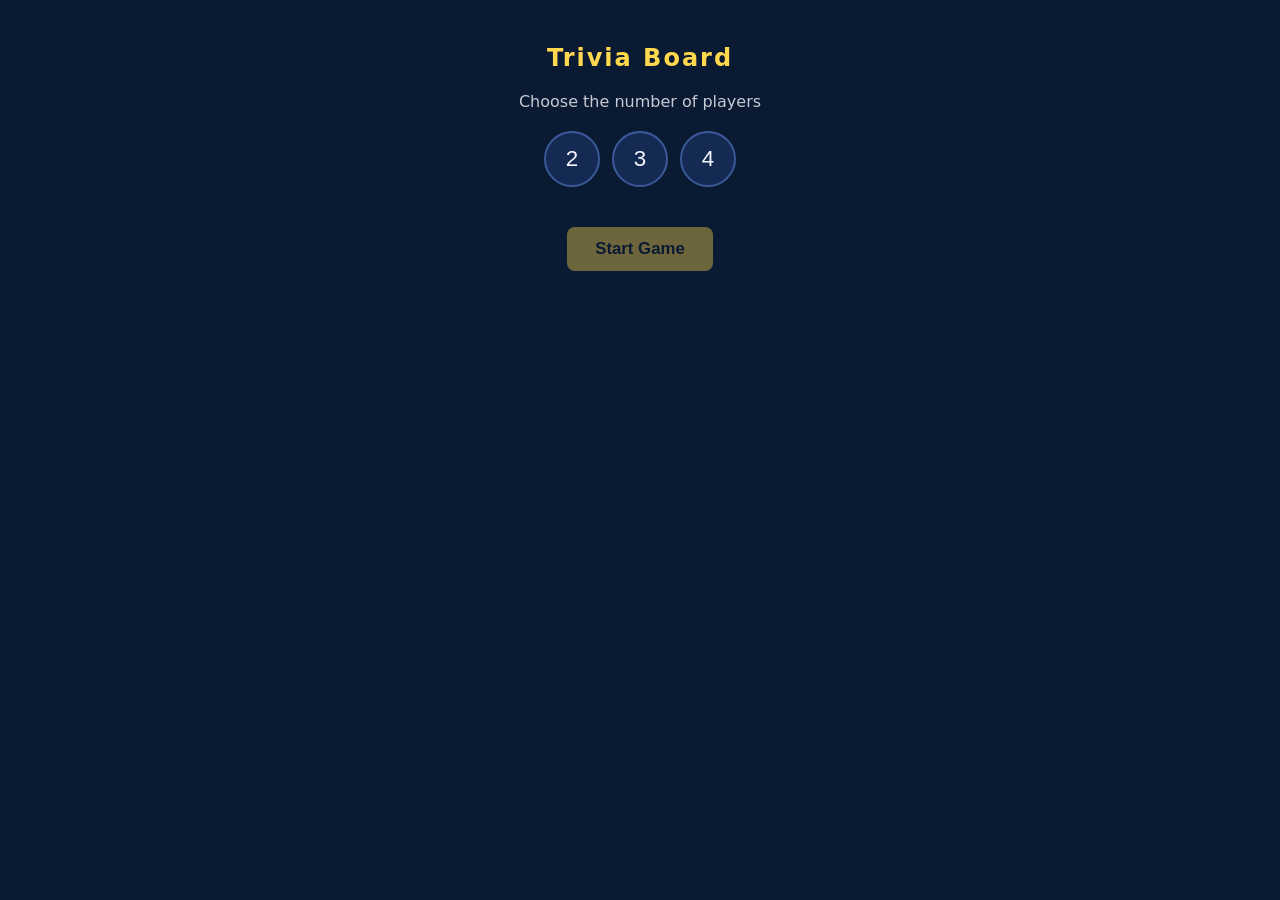
==== index.html @ 72f3e2d5 "feat: create initial PoC along with CLAUDE.md" ====
<!DOCTYPE html>
<html lang="en">
<head>
<meta charset="UTF-8">
<title>Trivia Board</title>
<link rel="stylesheet" href="style.css">
</head>
<body>

<div id="app">

  <section id="screen-start" class="screen active">
    <h1>Trivia Board</h1>
    <p class="subtitle">Choose the number of players</p>
    <div id="count-buttons" class="count-buttons">
      <button class="count-btn" data-count="2">2</button>
      <button class="count-btn" data-count="3">3</button>
      <button class="count-btn" data-count="4">4</button>
    </div>
    <div id="player-name-inputs" class="player-name-inputs"></div>
    <button id="start-game-btn" class="primary-btn" disabled>Start Game</button>
  </section>

  <section id="screen-board" class="screen">
    <div id="scoreboard" class="scoreboard"></div>
    <table id="board-table" class="board-table"></table>
  </section>

  <section id="screen-gameover" class="screen">
    <h1>Game Over</h1>
    <ol id="final-scores" class="final-scores"></ol>
    <button id="new-game-btn" class="primary-btn">New Game</button>
  </section>

</div>

<div id="question-overlay" class="overlay hidden">
  <div class="overlay-panel">
    <div class="overlay-header">
      <span id="overlay-category"></span> &mdash; <span id="overlay-value"></span>
    </div>
    <div id="overlay-content" class="overlay-content"></div>
    <button id="reveal-answer-btn" class="secondary-btn">Reveal Answer</button>
    <div id="overlay-answer" class="overlay-answer hidden"></div>
    <div id="overlay-players" class="overlay-players"></div>
    <button id="cancel-question-btn" class="secondary-btn">Cancel</button>
  </div>
</div>

<script src="questions.js"></script>
<script src="app.js"></script>
</body>
</html>
---- style.css ----
* {
  box-sizing: border-box;
}

body {
  margin: 0;
  font-family: system-ui, -apple-system, Arial, sans-serif;
  background: #0b1a33;
  color: #f4f6fb;
}

#app {
  max-width: 1100px;
  margin: 0 auto;
  padding: 24px;
}

.screen {
  display: none;
}

.screen.active {
  display: block;
}

h1 {
  text-align: center;
  color: #ffd84d;
  letter-spacing: 2px;
}

.subtitle {
  text-align: center;
  opacity: 0.8;
}

/* Start screen */

.count-buttons {
  display: flex;
  justify-content: center;
  gap: 12px;
  margin: 20px 0;
}

.count-btn {
  width: 56px;
  height: 56px;
  font-size: 1.4rem;
  border-radius: 50%;
  border: 2px solid #3a5a9a;
  background: #152a52;
  color: #f4f6fb;
  cursor: pointer;
}

.count-btn.selected {
  background: #ffd84d;
  color: #0b1a33;
  border-color: #ffd84d;
}

.player-name-inputs {
  display: flex;
  flex-direction: column;
  gap: 10px;
  max-width: 320px;
  margin: 0 auto 20px;
}

.player-name-inputs input {
  padding: 10px 12px;
  font-size: 1rem;
  border-radius: 6px;
  border: 1px solid #3a5a9a;
  background: #152a52;
  color: #f4f6fb;
}

.primary-btn, .secondary-btn {
  display: block;
  margin: 12px auto;
  padding: 12px 28px;
  font-size: 1.05rem;
  border-radius: 8px;
  border: none;
  cursor: pointer;
}

.primary-btn {
  background: #ffd84d;
  color: #0b1a33;
  font-weight: 700;
}

.primary-btn:disabled {
  opacity: 0.4;
  cursor: not-allowed;
}

.secondary-btn {
  background: #3a5a9a;
  color: #f4f6fb;
}

/* Board screen */

.scoreboard {
  display: flex;
  justify-content: center;
  gap: 16px;
  flex-wrap: wrap;
  margin-bottom: 20px;
}

.score-card {
  background: #152a52;
  border: 1px solid #3a5a9a;
  border-radius: 8px;
  padding: 10px 18px;
  text-align: center;
  min-width: 110px;
}

.score-card .name {
  font-weight: 600;
}

.score-card .score {
  font-size: 1.3rem;
  color: #ffd84d;
}

.board-table {
  width: 100%;
  border-collapse: separate;
  border-spacing: 6px;
}

.board-table td {
  text-align: center;
}

.category-cell {
  background: #152a52;
  color: #ffd84d;
  font-weight: 700;
  padding: 10px;
  border-radius: 6px;
  white-space: nowrap;
}

.value-cell button {
  width: 100%;
  min-height: 56px;
  font-size: 1.2rem;
  font-weight: 700;
  border-radius: 6px;
  border: none;
  background: #1f3f7a;
  color: #ffd84d;
  cursor: pointer;
}

.value-cell button:disabled {
  background: #10203f;
  color: #45527a;
  cursor: default;
}

/* Game over screen */

.final-scores {
  max-width: 340px;
  margin: 0 auto 20px;
  font-size: 1.2rem;
}

.final-scores li {
  padding: 6px 0;
}

/* Question overlay */

.overlay {
  position: fixed;
  inset: 0;
  background: rgba(0, 0, 0, 0.7);
  display: flex;
  align-items: center;
  justify-content: center;
}

.overlay.hidden {
  display: none;
}

.overlay-panel {
  background: #152a52;
  border: 1px solid #3a5a9a;
  border-radius: 10px;
  padding: 28px;
  max-width: 560px;
  width: 90%;
}

.overlay-header {
  text-align: center;
  color: #ffd84d;
  font-weight: 700;
  font-size: 1.1rem;
  margin-bottom: 16px;
}

.overlay-content {
  font-size: 1.3rem;
  text-align: center;
  margin-bottom: 16px;
}

.overlay-answer {
  text-align: center;
  font-style: italic;
  opacity: 0.85;
  margin-bottom: 16px;
}

.overlay-answer.hidden {
  display: none;
}

.overlay-players {
  display: flex;
  flex-direction: column;
  gap: 8px;
  margin-bottom: 8px;
}

.player-attempt-row {
  display: flex;
  align-items: center;
  justify-content: space-between;
  background: #0b1a33;
  padding: 8px 12px;
  border-radius: 6px;
}

.player-attempt-row .player-name {
  font-weight: 600;
}

.player-attempt-row .attempt-buttons button {
  margin-left: 6px;
  padding: 6px 14px;
  border-radius: 6px;
  border: none;
  cursor: pointer;
  font-weight: 600;
}

.btn-correct {
  background: #3bb273;
  color: #0b1a33;
}

.btn-wrong {
  background: #c94f4f;
  color: #f4f6fb;
}
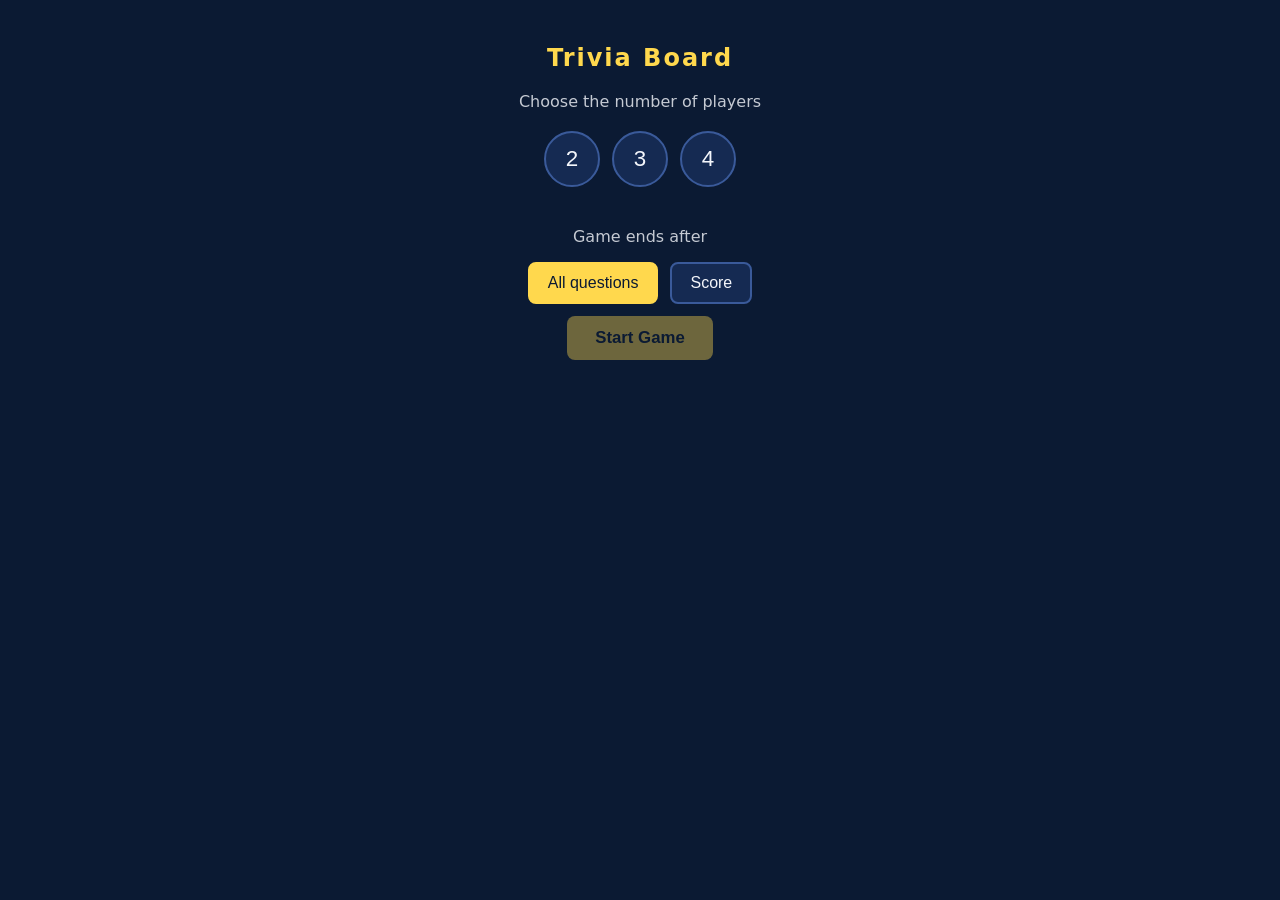
==== commit 228bc342: "feat: add end-game modes "All questions" and "Score" with a configurable target Co-Authored-By: Clau" ====
--- a/index.html
+++ b/index.html
@@ -18,16 +18,27 @@
       <button class="count-btn" data-count="4">4</button>
     </div>
     <div id="player-name-inputs" class="player-name-inputs"></div>
+    <p class="subtitle">Game ends after</p>
+    <div id="mode-buttons" class="mode-buttons">
+      <button class="mode-btn selected" data-mode="all">All questions</button>
+      <button class="mode-btn" data-mode="score">Score</button>
+    </div>
+    <div id="target-score-row" class="target-score-row hidden">
+      <label for="target-score-input">Points to win</label>
+      <input id="target-score-input" type="number" min="100" step="100" value="5000">
+    </div>
     <button id="start-game-btn" class="primary-btn" disabled>Start Game</button>
   </section>
 
   <section id="screen-board" class="screen">
+    <p id="game-goal" class="subtitle game-goal"></p>
     <div id="scoreboard" class="scoreboard"></div>
     <table id="board-table" class="board-table"></table>
   </section>
 
   <section id="screen-gameover" class="screen">
     <h1>Game Over</h1>
+    <p id="gameover-reason" class="subtitle"></p>
     <ol id="final-scores" class="final-scores"></ol>
     <button id="new-game-btn" class="primary-btn">New Game</button>
   </section>
@@ -39,7 +50,17 @@
     <div class="overlay-header">
       <span id="overlay-category"></span> &mdash; <span id="overlay-value"></span>
     </div>
-    <div id="overlay-content" class="overlay-content"></div>
+    <div id="overlay-content" class="overlay-content">
+      <div id="video-box" class="video-box hidden">
+        <div id="video-host" class="video-host"></div>
+        <div id="video-cover" class="video-cover"></div>
+      </div>
+      <div id="audio-status" class="audio-status"></div>
+      <div id="audio-controls" class="audio-controls">
+        <button id="audio-toggle-btn" class="secondary-btn"></button>
+        <button id="audio-replay-btn" class="secondary-btn">Replay from start</button>
+      </div>
+    </div>
     <button id="reveal-answer-btn" class="secondary-btn">Reveal Answer</button>
     <div id="overlay-answer" class="overlay-answer hidden"></div>
     <div id="overlay-players" class="overlay-players"></div>
@@ -47,7 +68,7 @@
   </div>
 </div>
 
-<script src="questions.js"></script>
+<script src="questions/questions.max-favs.js"></script>
 <script src="app.js"></script>
 </body>
 </html>
--- a/style.css
+++ b/style.css
@@ -218,6 +218,66 @@
   margin-bottom: 16px;
 }
 
+.audio-status {
+  margin-bottom: 12px;
+}
+
+.audio-status.hidden {
+  display: none;
+}
+
+/* YouTube clips: the video sits under a cover until the answer is revealed,
+   so the title/album art doesn't give the answer away. */
+.video-box {
+  position: relative;
+  width: 100%;
+  max-width: 400px;
+  aspect-ratio: 16 / 9;
+  margin: 0 auto 12px;
+  border-radius: 8px;
+  overflow: hidden;
+  background: #000;
+}
+
+.video-box.hidden,
+.video-cover.hidden {
+  display: none;
+}
+
+.video-host,
+.video-host iframe,
+.video-cover {
+  position: absolute;
+  inset: 0;
+  width: 100%;
+  height: 100%;
+}
+
+.video-cover {
+  display: flex;
+  align-items: center;
+  justify-content: center;
+  padding: 16px;
+  background: #0b1a33;
+  border: 1px solid #3a5a9a;
+  border-radius: 8px;
+}
+
+.audio-controls {
+  display: flex;
+  justify-content: center;
+  gap: 12px;
+}
+
+.audio-controls .secondary-btn {
+  margin: 0;
+}
+
+.audio-controls.hidden,
+.audio-controls .hidden {
+  display: none;
+}
+
 .overlay-answer {
   text-align: center;
   font-style: italic;
@@ -267,3 +327,83 @@
   background: #c94f4f;
   color: #f4f6fb;
 }
+
+/* Game master view (gm.html) */
+
+.gm-answer {
+  background: #152a52;
+  border: 1px solid #3a5a9a;
+  border-radius: 10px;
+  padding: 20px;
+  margin-bottom: 20px;
+  min-height: 96px;
+  text-align: center;
+  font-size: 1.4rem;
+}
+
+.gm-meta {
+  color: #ffd84d;
+  font-size: 1rem;
+  font-weight: 700;
+  margin-bottom: 8px;
+}
+
+.gm-board-wrap {
+  overflow-x: auto;
+}
+
+.value-cell button.selected {
+  background: #ffd84d;
+  color: #0b1a33;
+}
+
+/* Start screen: end-of-game mode */
+
+.mode-buttons {
+  display: flex;
+  justify-content: center;
+  gap: 12px;
+  margin: 12px 0;
+}
+
+.mode-btn {
+  padding: 10px 18px;
+  font-size: 1rem;
+  border-radius: 8px;
+  border: 2px solid #3a5a9a;
+  background: #152a52;
+  color: #f4f6fb;
+  cursor: pointer;
+}
+
+.mode-btn.selected {
+  background: #ffd84d;
+  color: #0b1a33;
+  border-color: #ffd84d;
+}
+
+.target-score-row {
+  display: flex;
+  justify-content: center;
+  align-items: center;
+  gap: 10px;
+  margin-bottom: 12px;
+}
+
+.target-score-row.hidden {
+  display: none;
+}
+
+.target-score-row input {
+  width: 110px;
+  padding: 8px 10px;
+  font-size: 1rem;
+  border-radius: 6px;
+  border: 1px solid #3a5a9a;
+  background: #152a52;
+  color: #f4f6fb;
+}
+
+.game-goal {
+  margin-top: 0;
+}
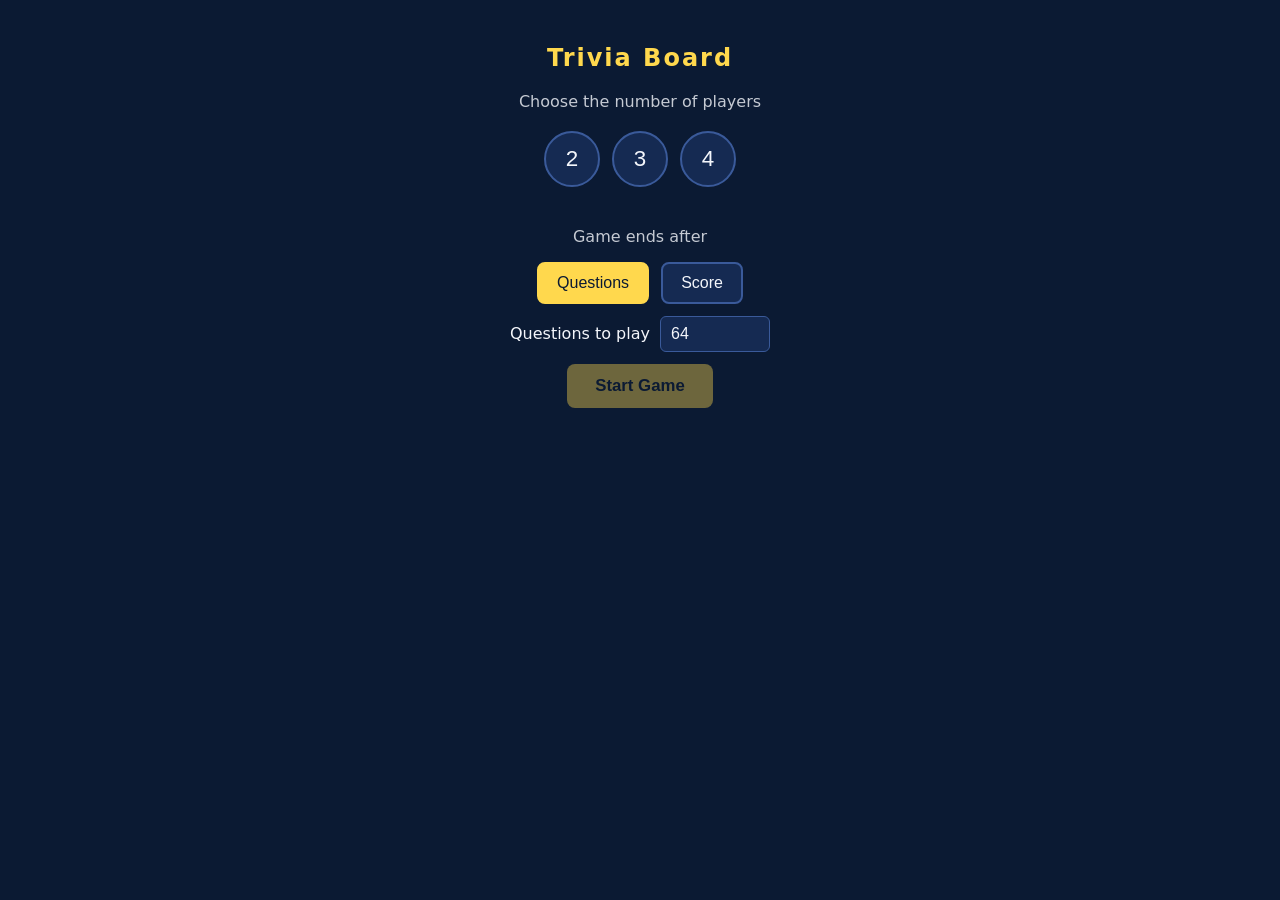
==== commit 491bb5b2: "feat: replace "All questions" mode with configurable "Questions" mode Co-Authored-By: Claude Opus 5." ====
--- a/index.html
+++ b/index.html
@@ -20,10 +20,14 @@
     <div id="player-name-inputs" class="player-name-inputs"></div>
     <p class="subtitle">Game ends after</p>
     <div id="mode-buttons" class="mode-buttons">
-      <button class="mode-btn selected" data-mode="all">All questions</button>
+      <button class="mode-btn selected" data-mode="questions">Questions</button>
       <button class="mode-btn" data-mode="score">Score</button>
     </div>
-    <div id="target-score-row" class="target-score-row hidden">
+    <div id="question-count-row" class="mode-setting">
+      <label for="question-count-input">Questions to play</label>
+      <input id="question-count-input" type="number" min="1" max="64" step="1" value="64">
+    </div>
+    <div id="target-score-row" class="mode-setting hidden">
       <label for="target-score-input">Points to win</label>
       <input id="target-score-input" type="number" min="100" step="100" value="5000">
     </div>
--- a/style.css
+++ b/style.css
@@ -382,7 +382,7 @@
   border-color: #ffd84d;
 }
 
-.target-score-row {
+.mode-setting {
   display: flex;
   justify-content: center;
   align-items: center;
@@ -390,11 +390,11 @@
   margin-bottom: 12px;
 }
 
-.target-score-row.hidden {
-  display: none;
-}
-
-.target-score-row input {
+.mode-setting.hidden {
+  display: none;
+}
+
+.mode-setting input {
   width: 110px;
   padding: 8px 10px;
   font-size: 1rem;
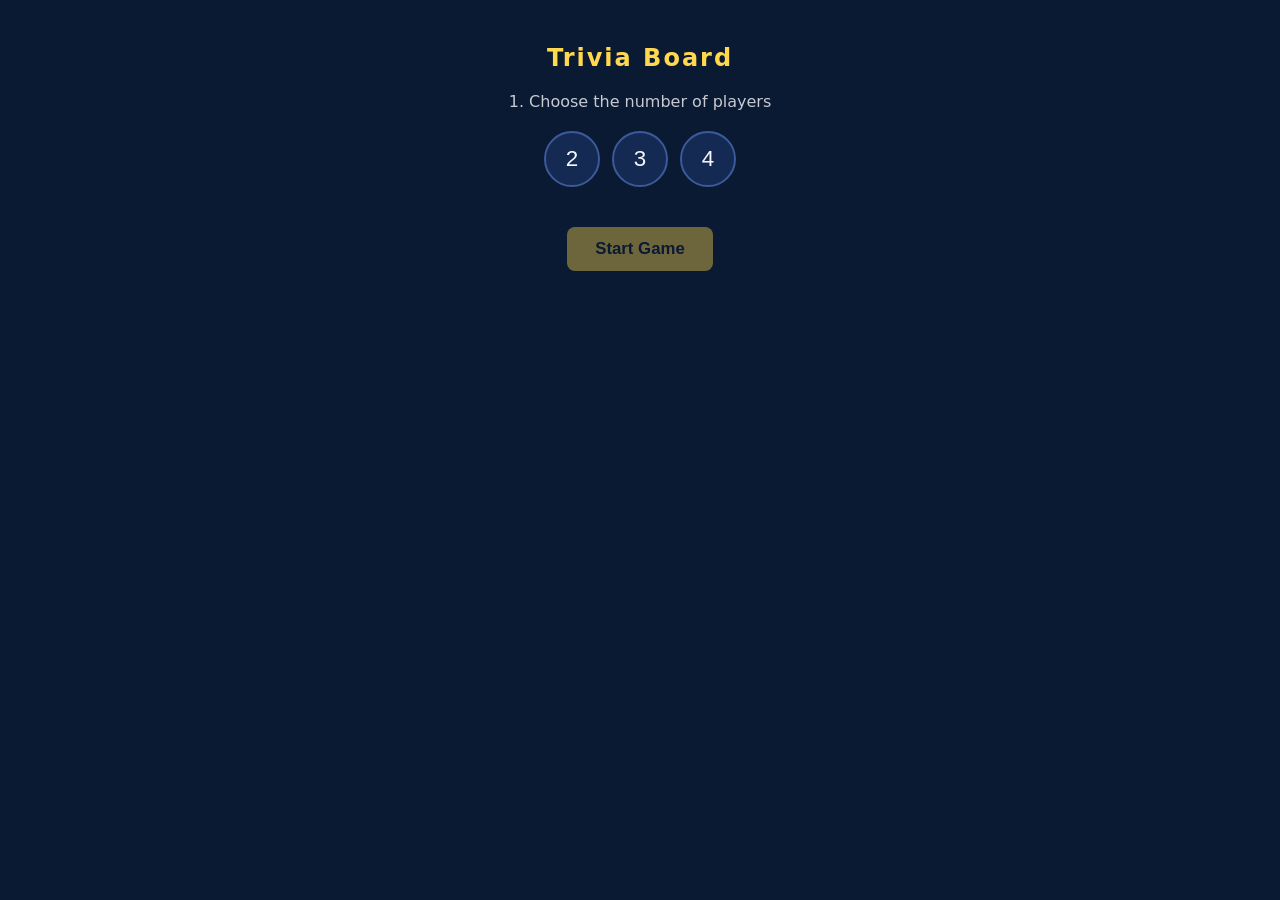
==== commit ee33ae73: "feat: two-step game setup, game mode shown after choosing the number of players Co-Authored-By: Clau" ====
--- a/index.html
+++ b/index.html
@@ -11,25 +11,28 @@
 
   <section id="screen-start" class="screen active">
     <h1>Trivia Board</h1>
-    <p class="subtitle">Choose the number of players</p>
+    <p class="subtitle">1. Choose the number of players</p>
     <div id="count-buttons" class="count-buttons">
       <button class="count-btn" data-count="2">2</button>
       <button class="count-btn" data-count="3">3</button>
       <button class="count-btn" data-count="4">4</button>
     </div>
     <div id="player-name-inputs" class="player-name-inputs"></div>
-    <p class="subtitle">Game ends after</p>
-    <div id="mode-buttons" class="mode-buttons">
-      <button class="mode-btn selected" data-mode="questions">Questions</button>
-      <button class="mode-btn" data-mode="score">Score</button>
-    </div>
-    <div id="question-count-row" class="mode-setting">
-      <label for="question-count-input">Questions to play</label>
-      <input id="question-count-input" type="number" min="1" max="64" step="1" value="64">
-    </div>
-    <div id="target-score-row" class="mode-setting hidden">
-      <label for="target-score-input">Points to win</label>
-      <input id="target-score-input" type="number" min="100" step="100" value="5000">
+    <!-- Step 2, shown once a player count is picked. -->
+    <div id="mode-section" class="mode-section hidden">
+      <p class="subtitle">2. Choose when the game ends</p>
+      <div id="mode-buttons" class="mode-buttons">
+        <button class="mode-btn selected" data-mode="questions">Questions</button>
+        <button class="mode-btn" data-mode="score">Score</button>
+      </div>
+      <div id="question-count-row" class="mode-setting">
+        <label for="question-count-input">Questions to play</label>
+        <input id="question-count-input" type="number" min="1" max="64" step="1" value="64">
+      </div>
+      <div id="target-score-row" class="mode-setting hidden">
+        <label for="target-score-input">Points to win</label>
+        <input id="target-score-input" type="number" min="100" step="100" value="5000">
+      </div>
     </div>
     <button id="start-game-btn" class="primary-btn" disabled>Start Game</button>
   </section>
--- a/style.css
+++ b/style.css
@@ -407,3 +407,7 @@
 .game-goal {
   margin-top: 0;
 }
+
+.mode-section.hidden {
+  display: none;
+}
